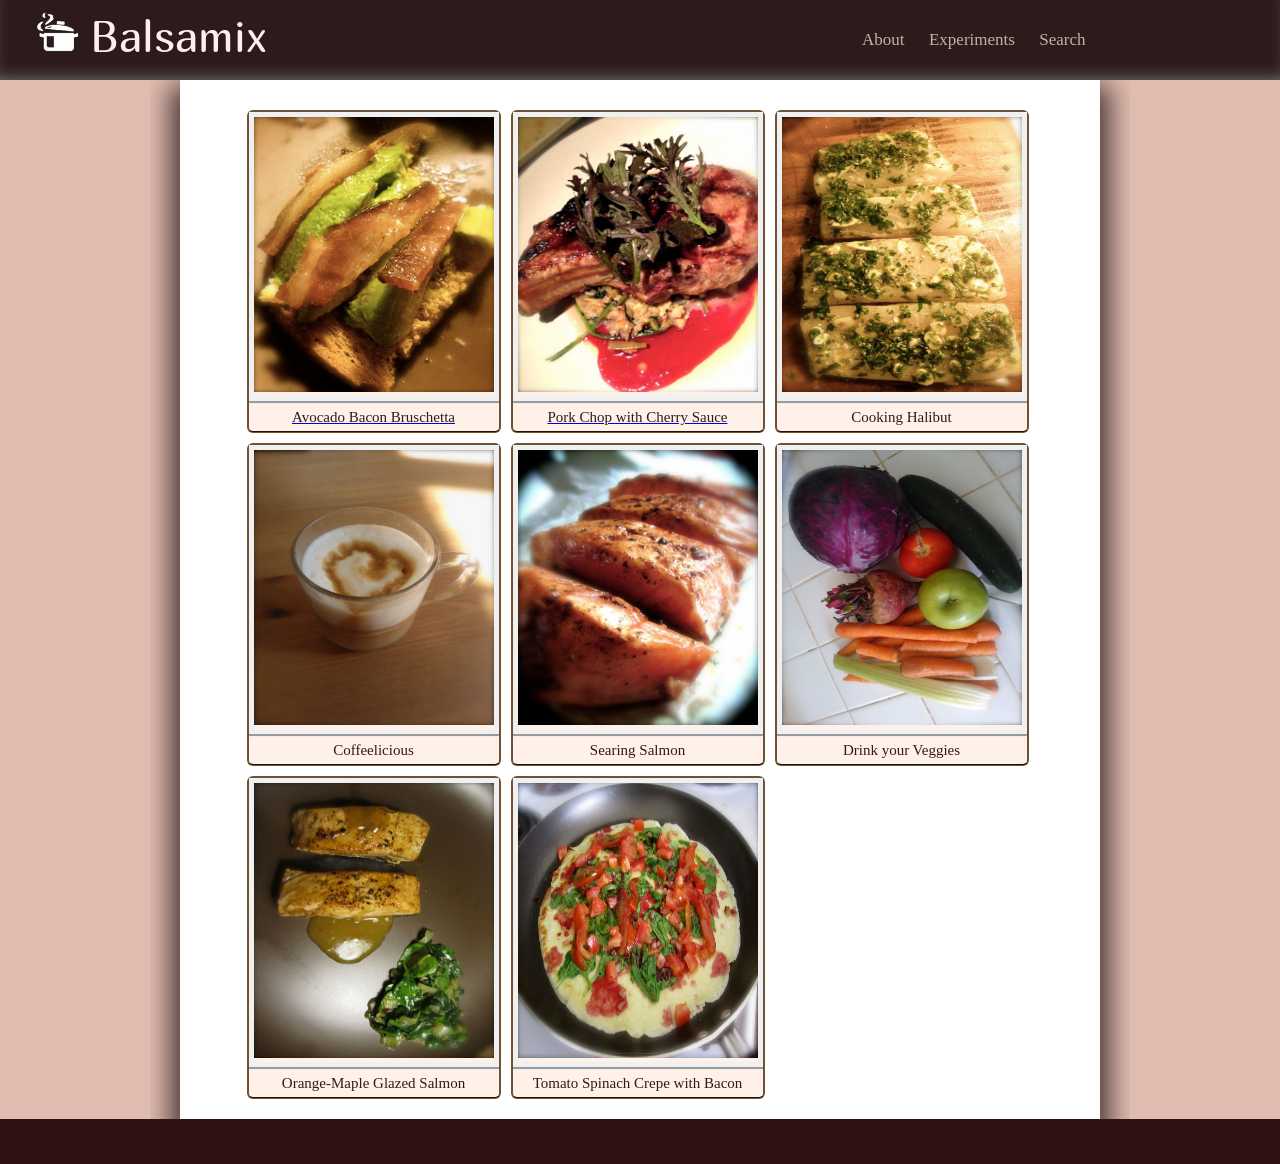
==== balsamix/index.html @ 69d1c6dc "Balsamix" ====
<!DOCTYPE html>
<html><head>
			<title>Balsamix</title>
			<link href='http://fonts.googleapis.com/css?family=Droid+Serif:400,700' rel='stylesheet' type='text/css'>
			<link href='http://fonts.googleapis.com/css?family=Marmelad' rel='stylesheet' type='text/css'>
			<link rel="stylesheet" type="text/css" href="css/balsamix.css">
			</head>
			<body>
				<div class="navbarcontainer"> 
					<div class="logo"> 
						<img src="images/logo.png">
						<span> <a href="index.html"> Balsamix </span>
					</div>
					<div id="navlinks">
						<ul>
							<li><a href="#">About</a></li>
							<li><a href="recipes.html">Experiments</a></li>
							<li><a href="#">Search</a></li>
						</ul>	
					</div> 
				</div>
			<div class="bodycontainer">

				<div class="widecontainer">
						
					<div class="recipecontainer">
						<div class="recipe">
							<div class="image"><a href="#"><img src="images/1.jpg"></div>
							<div class="name">Avocado Bacon Bruschetta </div> 
						</div>
					 	<div class="quote"> &#8220People who love to eat are always the best people&#8221 
							<p>-Julia Child-</p>
						</div>
					 	<div class="recipe">
							<div class="image"><a href="#"> <img src="images/2.jpg"></div>
							<div class="name">Pork Chop with Cherry Sauce</div> 
						</div>
						
						<div class="recipe">
							<div class="image"><img src="images/3.jpg"></div>
							<div class="name">Cooking Halibut</div> 
						</div>
						<div class="recipe">
							<div class="image"><img src="images/4.jpg"></div>
							<div class="name">Coffeelicious</div> 
						</div>
						<div class="recipe">
							<div class="image"><img src="images/5.jpg"></div>
							<div class="name">Searing Salmon</div> 
						</div>
						<div class="recipe">
							<div class="image"><img src="images/6.jpg"></div>
							<div class="name">Drink your Veggies</div> 
						</div>
						<div class="recipe">
							<div class="image"><img src="images/7.jpg"></div>
							<div class="name">Orange-Maple Glazed Salmon</div> 
						</div>
						<div class="recipe">
							<div class="image"><img src="images/8.jpg"></div>
							<div class="name">Tomato Spinach Crepe with Bacon</div> 
						</div>
					</div>

				</div>	
			</div>	
				<div class="bottomcontainer"> </div> 

					
			</body></html>
---- balsamix/css/balsamix.css ----
body {
	margin: 0;
	background-color: rgb(223, 188, 175);
}

.navbarcontainer {
	min-height: 70px;
	font-family: arial;
	background-color: rgb(45, 27, 27);
	margin: 0;
	padding-top: 10px;
	box-shadow: 0px -9px 16px -8px rgb(117, 117, 117) inset;
}

#navlinks {
	width: 35%;
	float: right;
	margin-top: 20px;
}

#navlinks ul {
	list-style-type: none;
	margin: 0;
	padding: 0;
}

#navlinks ul li {
	display: inline;
}

#navlinks ul li a {
	text-decoration: none;
	padding: 5px 10px;
	font-size: 17px;
	font-family: serif;
	color: rgb(196, 177, 161);

}

#navlinks ul li a:hover {
	color: #fff;
}

.logo {
	width: 30%;
	float: left;
	margin-left: 33px;
}
.logo img {
	float: left;
	width: 47px;
}
.logo span a {
	font-size: 43px;
	padding-left: 10px;
	color: rgb(252, 239, 237);
	font-family: Marmelad, serif;
	text-decoration: none;
}
.logo span a:hover {	

	color: #fff;
}

.bodycontainer {
	height: auto;
	text-align:center;
	overflow:auto;
	width: 980px;
	margin: 0 auto;

}

.widecontainer {
	width: 880px;
	background-color:#fff;
	padding:20px;
	margin:0 auto;
	clear: both;
	overflow: hidden;
	min-height: 530px;
	box-shadow: 0px 15px 25px 10px rgb(78, 57, 57);
}

.recipecontainer {
	margin: 0 auto;
	width: 797px;
	background-color: #fff;

}

.quote {
	display:none;
	font-family: serif;
	font-size: 31px;
	font-style: italic;
	text-align: center;
	color: rgb(90, 72, 72);
	float: left;
	padding-bottom: 10px;
	padding-top: 12px;
	padding-left: 5px;
	padding-right: 5px;
	background-color: rgb(190, 190, 190);
	border-radius: 6px;
	width: 246px;
	margin-top: 10px;
	margin-left: 5px;
	margin-right: 5px;
}

.recipe {
	background-color: rgb(255, 241, 231);
	border-radius: 6px;
	margin-top: 10px;
	margin-left: 5px;
	margin-right: 5px;
	width: 250px;
	float: left;
	border: solid;
	border-color: rgb(111, 81, 53);
	border-bottom-style: groove;
	border-width: 2px;
}
.recipe .name {
	font-size: 15px;
	font-weight: 200px;
	font-family: serif;
	color: rgb(48, 27, 27);
	text-align: center;
	border-top: solid;
	border-top-style: groove;
	padding: 5px;
}


.recipe .image {
	border: solid;
	color: rgb(240, 240, 240);
	border-radius: 0px;
	border-width: 5px;
}

.recipe .image img {
	width:240px;
	height: 275px;
	opacity: 1;	
}

.recipe .image img:hover{
display: block;
opacity: 0.5;

}

p {
	margin: 0px;
	text-align: center;
	font-family: serif;
	font-size: 15px;
	color: #rgb(121, 121, 121);
	padding: 5px
}

.bottomcontainer {
	min-height: 35px;
	font-family: serif;
	text-align: center;
	color: rgb(184, 184, 184);
	font-size: 23px;
	font-style: italic;
	padding-top: 10px;
	background-color: rgb(46, 17, 17);
	clear: both;
}

















table {
	background-color: #fff;
	border: 1px medium #ddd;
	border-radius: 5px;
	font-size: 15px;
	font-family: serif;
	width: 100%
	min-height:300px;
	margin: 30px;
	
}

th {
	height: 30px;
	background-color: #e6e6e6;
	color:#563030 ;
}

td {
	width: 200px;
}

td ul {
	list-style-type: none;
}

td img {
	width: 200px;
	height: 180px;

}


.heading {
	font-family: serif;
	color: #fff;
	font-size: 25px;
	text-align: center;
	padding-top: 25px;
}
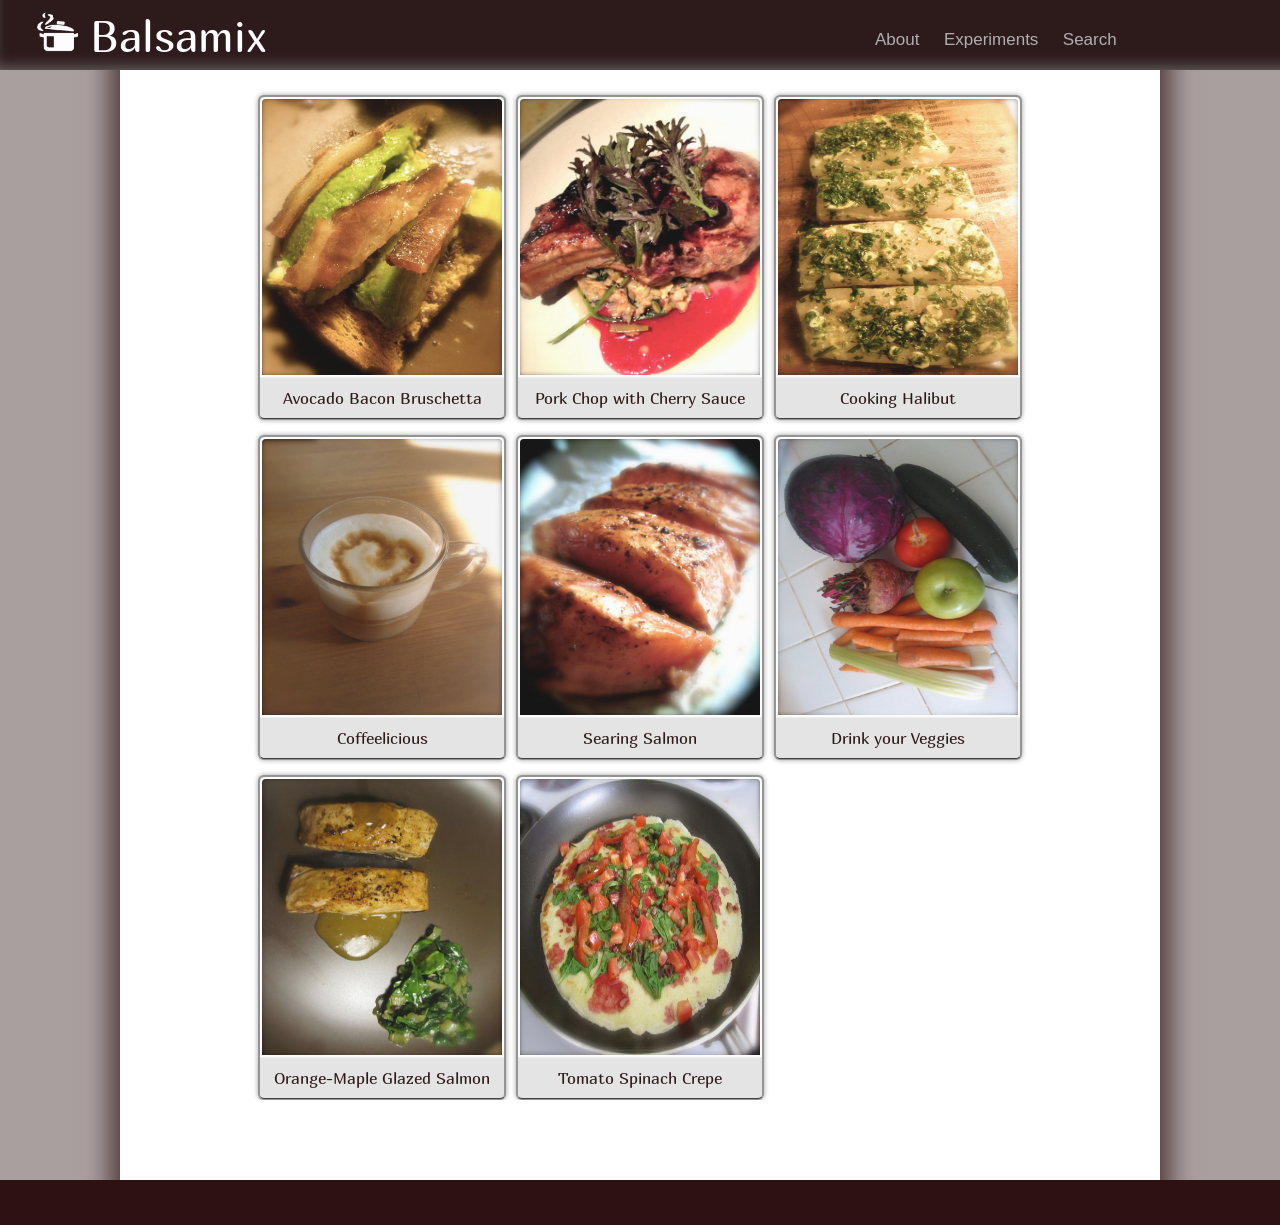
==== commit 72828a24: "deletion_balsamix" ====
--- a/balsamix/index.html
+++ b/balsamix/index.html
@@ -14,7 +14,7 @@
 					<div id="navlinks">
 						<ul>
 							<li><a href="#">About</a></li>
-							<li><a href="recipes.html">Experiments</a></li>
+							<li><a href="#">Experiments</a></li>
 							<li><a href="#">Search</a></li>
 						</ul>	
 					</div> 
@@ -24,42 +24,55 @@
 				<div class="widecontainer">
 						
 					<div class="recipecontainer">
+					<div class="liner">
 						<div class="recipe">
-							<div class="image"><a href="#"><img src="images/1.jpg"></div>
-							<div class="name">Avocado Bacon Bruschetta </div> 
+							<a href="avcdobruschetta.html"><img src="images/1.jpg">
+							<div class="name">Avocado Bacon Bruschetta </div>
+							</a> 
 						</div>
-					 	<div class="quote"> &#8220People who love to eat are always the best people&#8221 
-							<p>-Julia Child-</p>
-						</div>
+
 					 	<div class="recipe">
-							<div class="image"><a href="#"> <img src="images/2.jpg"></div>
+							<a href="#"> <img src="images/2.jpg">
 							<div class="name">Pork Chop with Cherry Sauce</div> 
+							</a> 
 						</div>
 						
 						<div class="recipe">
-							<div class="image"><img src="images/3.jpg"></div>
+							<a href="#"> <img src="images/3.jpg"> 
 							<div class="name">Cooking Halibut</div> 
+							</a>
 						</div>
+
 						<div class="recipe">
-							<div class="image"><img src="images/4.jpg"></div>
+							<a href="#"> <img src="images/4.jpg"> 
 							<div class="name">Coffeelicious</div> 
+							</a> 
 						</div>
+
 						<div class="recipe">
-							<div class="image"><img src="images/5.jpg"></div>
+							<a href="#"> <img src="images/5.jpg"> 
 							<div class="name">Searing Salmon</div> 
+						</a>
 						</div>
+
 						<div class="recipe">
-							<div class="image"><img src="images/6.jpg"></div>
+							<a href="#"> <img src="images/6.jpg"> 
 							<div class="name">Drink your Veggies</div> 
+							</a> 
 						</div>
+
 						<div class="recipe">
-							<div class="image"><img src="images/7.jpg"></div>
+							<a href="#"> <img src="images/7.jpg"> 
 							<div class="name">Orange-Maple Glazed Salmon</div> 
+							</a>
 						</div>
+
 						<div class="recipe">
-							<div class="image"><img src="images/8.jpg"></div>
-							<div class="name">Tomato Spinach Crepe with Bacon</div> 
+							<a href="#"> <img src="images/8.jpg"> 
+							<div class="name">Tomato Spinach Crepe </div> 
+							</a> 
 						</div>
+					</div>
 					</div>
 
 				</div>	
--- a/balsamix/css/balsamix.css
+++ b/balsamix/css/balsamix.css
@@ -1,16 +1,21 @@
 
 body {
 	margin: 0;
-	background-color: rgb(223, 188, 175);
+	background-color:#aa9f9f;
+
 }
 
 .navbarcontainer {
-	min-height: 70px;
-	font-family: arial;
+	width: 1300px;
+	height: 60px;
+	font-family: helvetica;
 	background-color: rgb(45, 27, 27);
 	margin: 0;
 	padding-top: 10px;
 	box-shadow: 0px -9px 16px -8px rgb(117, 117, 117) inset;
+	position: fixed;
+	float: left;
+	z-index: 1;
 }
 
 #navlinks {
@@ -33,8 +38,9 @@
 	text-decoration: none;
 	padding: 5px 10px;
 	font-size: 17px;
-	font-family: serif;
-	color: rgb(196, 177, 161);
+	font-family: helvetica;
+	color: rgb(175, 175, 175);
+	font-weight: normal;
 
 }
 
@@ -46,6 +52,7 @@
 	width: 30%;
 	float: left;
 	margin-left: 33px;
+	padding-bottom:10px;
 }
 .logo img {
 	float: left;
@@ -54,7 +61,7 @@
 .logo span a {
 	font-size: 43px;
 	padding-left: 10px;
-	color: rgb(252, 239, 237);
+	color: #fff;
 	font-family: Marmelad, serif;
 	text-decoration: none;
 }
@@ -63,105 +70,93 @@
 	color: #fff;
 }
 
-.bodycontainer {
-	height: auto;
-	text-align:center;
-	overflow:auto;
-	width: 980px;
-	margin: 0 auto;
-
-}
 
 .widecontainer {
 	width: 880px;
 	background-color:#fff;
-	padding:20px;
+	padding:80px;
 	margin:0 auto;
 	clear: both;
 	overflow: hidden;
 	min-height: 530px;
 	box-shadow: 0px 15px 25px 10px rgb(78, 57, 57);
+	
+
 }
 
 .recipecontainer {
 	margin: 0 auto;
-	width: 797px;
-	background-color: #fff;
-
-}
-
-.quote {
-	display:none;
-	font-family: serif;
-	font-size: 31px;
-	font-style: italic;
-	text-align: center;
-	color: rgb(90, 72, 72);
-	float: left;
-	padding-bottom: 10px;
-	padding-top: 12px;
-	padding-left: 5px;
-	padding-right: 5px;
-	background-color: rgb(190, 190, 190);
+	clear: both;
+	width: 774px;
+	overflow: hidden;
+}
+
+.recipecontainer .liner{
+	margin-right: -15px;
+}
+
+.recipe {
+	
 	border-radius: 6px;
-	width: 246px;
-	margin-top: 10px;
+	margin-top: 15px;
+	margin-right: 5px;
 	margin-left: 5px;
-	margin-right: 5px;
-}
-
-.recipe {
-	background-color: rgb(255, 241, 231);
-	border-radius: 6px;
-	margin-top: 10px;
-	margin-left: 5px;
-	margin-right: 5px;
-	width: 250px;
-	float: left;
-	border: solid;
-	border-color: rgb(111, 81, 53);
+	width: 244px;
+	float: left;
+	overflow: hidden;
+	border: 2px solid rgb(148, 148, 148);
 	border-bottom-style: groove;
-	border-width: 2px;
-}
+	background-color: rgb(228, 228, 228);
+	box-shadow: 0px 0px 5px rgb(158, 158, 158);	
+	text-align: center;
+
+}
+
+.recipe a {
+	text-decoration: none;
+	float: left;
+}
+
+.recipe a:hover {
+	font-family: Marmelad;
+	color: #fff;
+	background-color: rgb(140, 140, 140);
+	opacity: 1;
+  	transition: opacity .25s ease-in-out;
+  	-moz-transition: opacity .25s ease-in-out;
+  	-webkit-transition: opacity .25s ease-in-out;
+
+}
+
+
+.recipe a img {
+	float: left;
+	width:240px;
+	height: 276px;
+	border: 2px solid #fff;
+	border-top-left-radius: 6px;
+	border-top-right-radius: 6px;
+	opacity: 0.9;
+}
+
 .recipe .name {
-	font-size: 15px;
-	font-weight: 200px;
-	font-family: serif;
+	font-size: 16px;
+	font-family: Marmelad;
 	color: rgb(48, 27, 27);
 	text-align: center;
-	border-top: solid;
+	border-top: 1px solid;
 	border-top-style: groove;
-	padding: 5px;
-}
-
-
-.recipe .image {
-	border: solid;
-	color: rgb(240, 240, 240);
-	border-radius: 0px;
-	border-width: 5px;
-}
-
-.recipe .image img {
-	width:240px;
-	height: 275px;
-	opacity: 1;	
-}
-
-.recipe .image img:hover{
-display: block;
-opacity: 0.5;
-
-}
-
-p {
-	margin: 0px;
-	text-align: center;
-	font-family: serif;
-	font-size: 15px;
-	color: #rgb(121, 121, 121);
-	padding: 5px
-}
+	padding: 10px;
+	border-bottom-left-radius: 6px;
+	border-bottom-right-radius: 6px;
+	float: left;
+	width: 224px;
+}
+
+.recipe a .name:hover {
+	color: #fff;
+}
+   
 
 .bottomcontainer {
 	min-height: 35px;
@@ -177,66 +172,63 @@
 
 
 
-
-
-
-
-
-
-
-
-
-
-
-
-
-
-table {
-	background-color: #fff;
-	border: 1px medium #ddd;
-	border-radius: 5px;
+/*Styling for Individual Recipes*/
+
+
+
+.imagecontainer {
+	width: 800px;
+	height: 400px;
+	background-color: rgba(255, 255, 255, 0.8);
+	margin:0 auto;
+	clear: both;
+	text-align: center;
+	overflow: hidden;
+
+}
+
+
+.imagecontainer img {
+	transform:rotate(270deg);
+	transform-origin:50% 50%;
+	-ms-transform:rotate(270deg); /* IE 9 */
+	-ms-transform-origin:50% 50%;
+	-webkit-transform:rotate(270deg); /* Safari and Chrome */
+	-webkit-transform-origin:50% 50%; /* Safari and Chrome */
+	
+	border: 1px solid black;
+	padding: 10px;
+	
+}
+
+.image_heading {
+	text-align: left;
+	margin: 10px;
+	background-color: rgba(255, 255, 255, 0.8);
+	width: 800px;
+	margin:10px auto;
+	clear: both;
+}
+
+h3 {
+	margin: 0px;
+}
+h4 {
+	font-weight: normal;
+	margin: 0px;
+}
+
+p {
 	font-size: 15px;
-	font-family: serif;
-	width: 100%
-	min-height:300px;
-	margin: 30px;
-	
-}
-
-th {
-	height: 30px;
-	background-color: #e6e6e6;
-	color:#563030 ;
-}
-
-td {
-	width: 200px;
-}
-
-td ul {
-	list-style-type: none;
-}
-
-td img {
-	width: 200px;
-	height: 180px;
-
-}
-
-
-.heading {
-	font-family: serif;
-	color: #fff;
-	font-size: 25px;
-	text-align: center;
-	padding-top: 25px;
-}
-
-
-
-
-
-
-
-
-
+	color: rgb(121, 121, 121);
+	margin: 0px;
+	
+}
+
+
+
+
+
+
+
+
